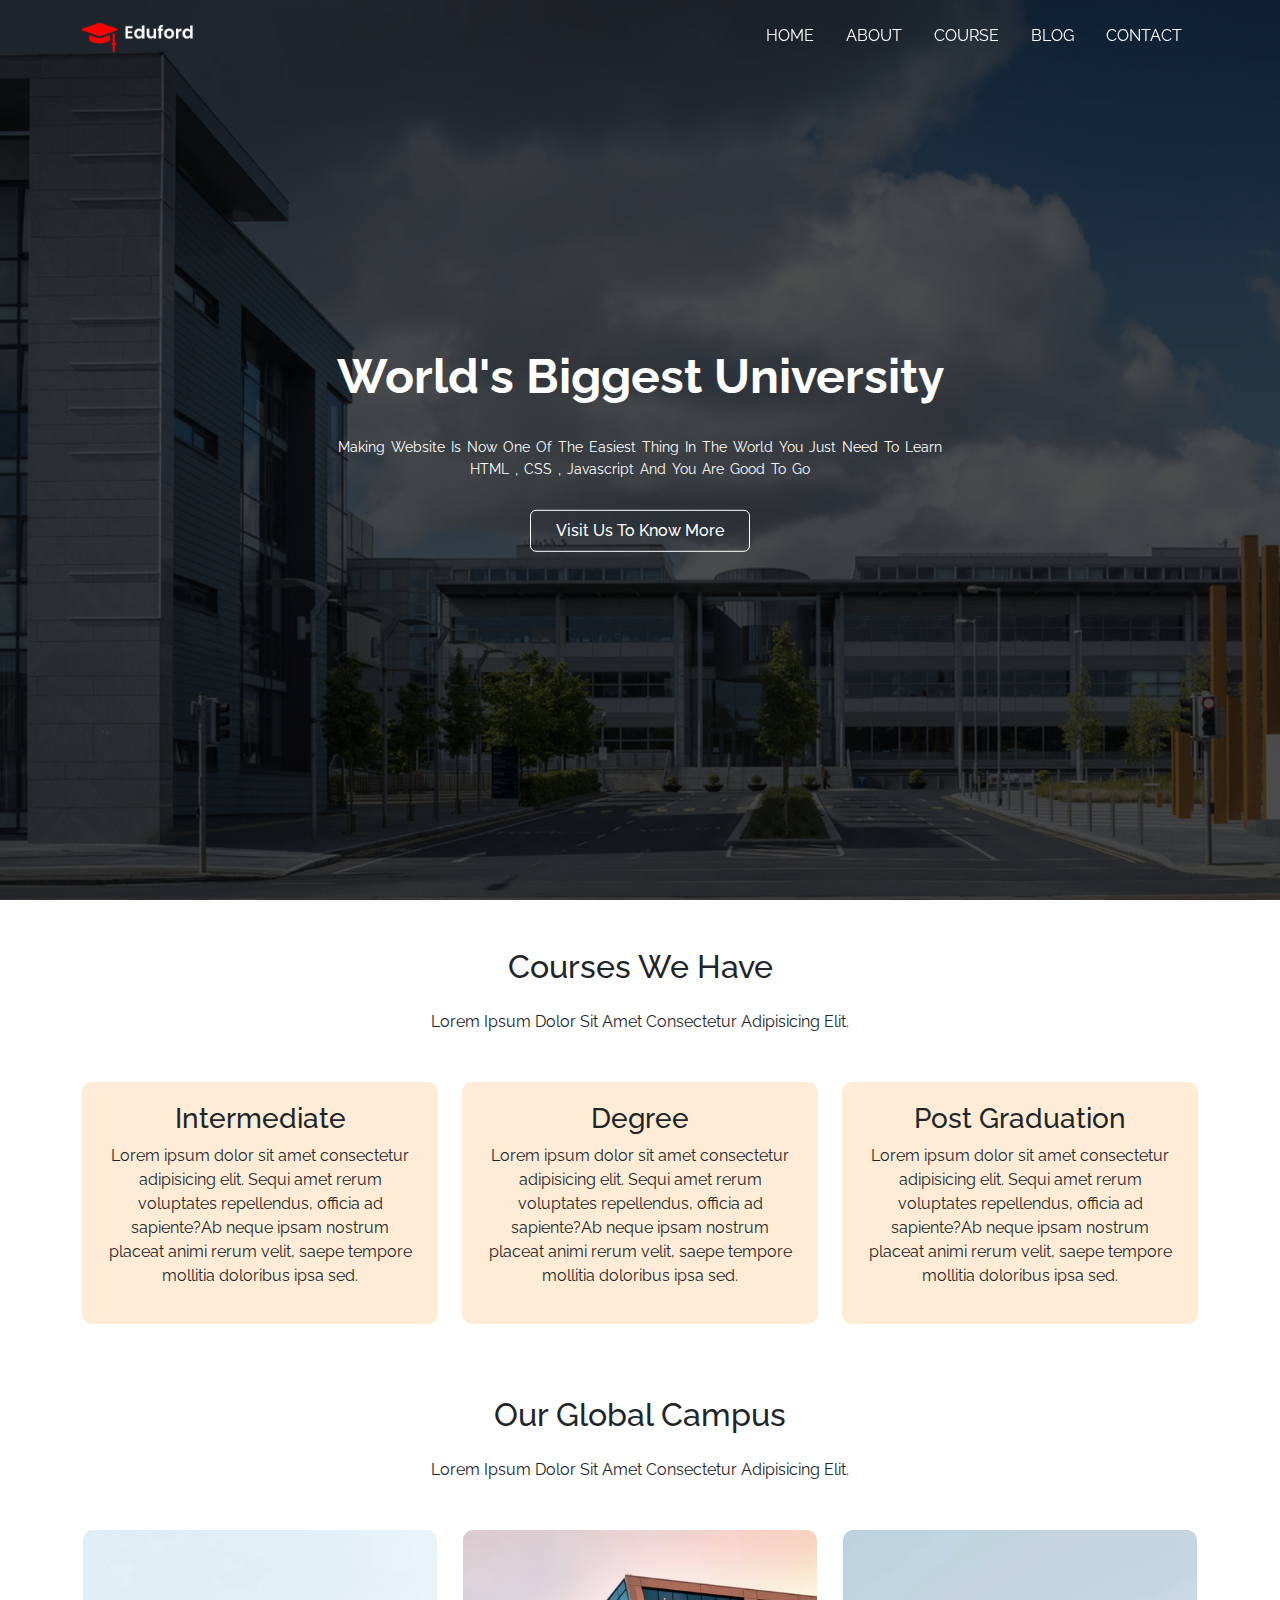
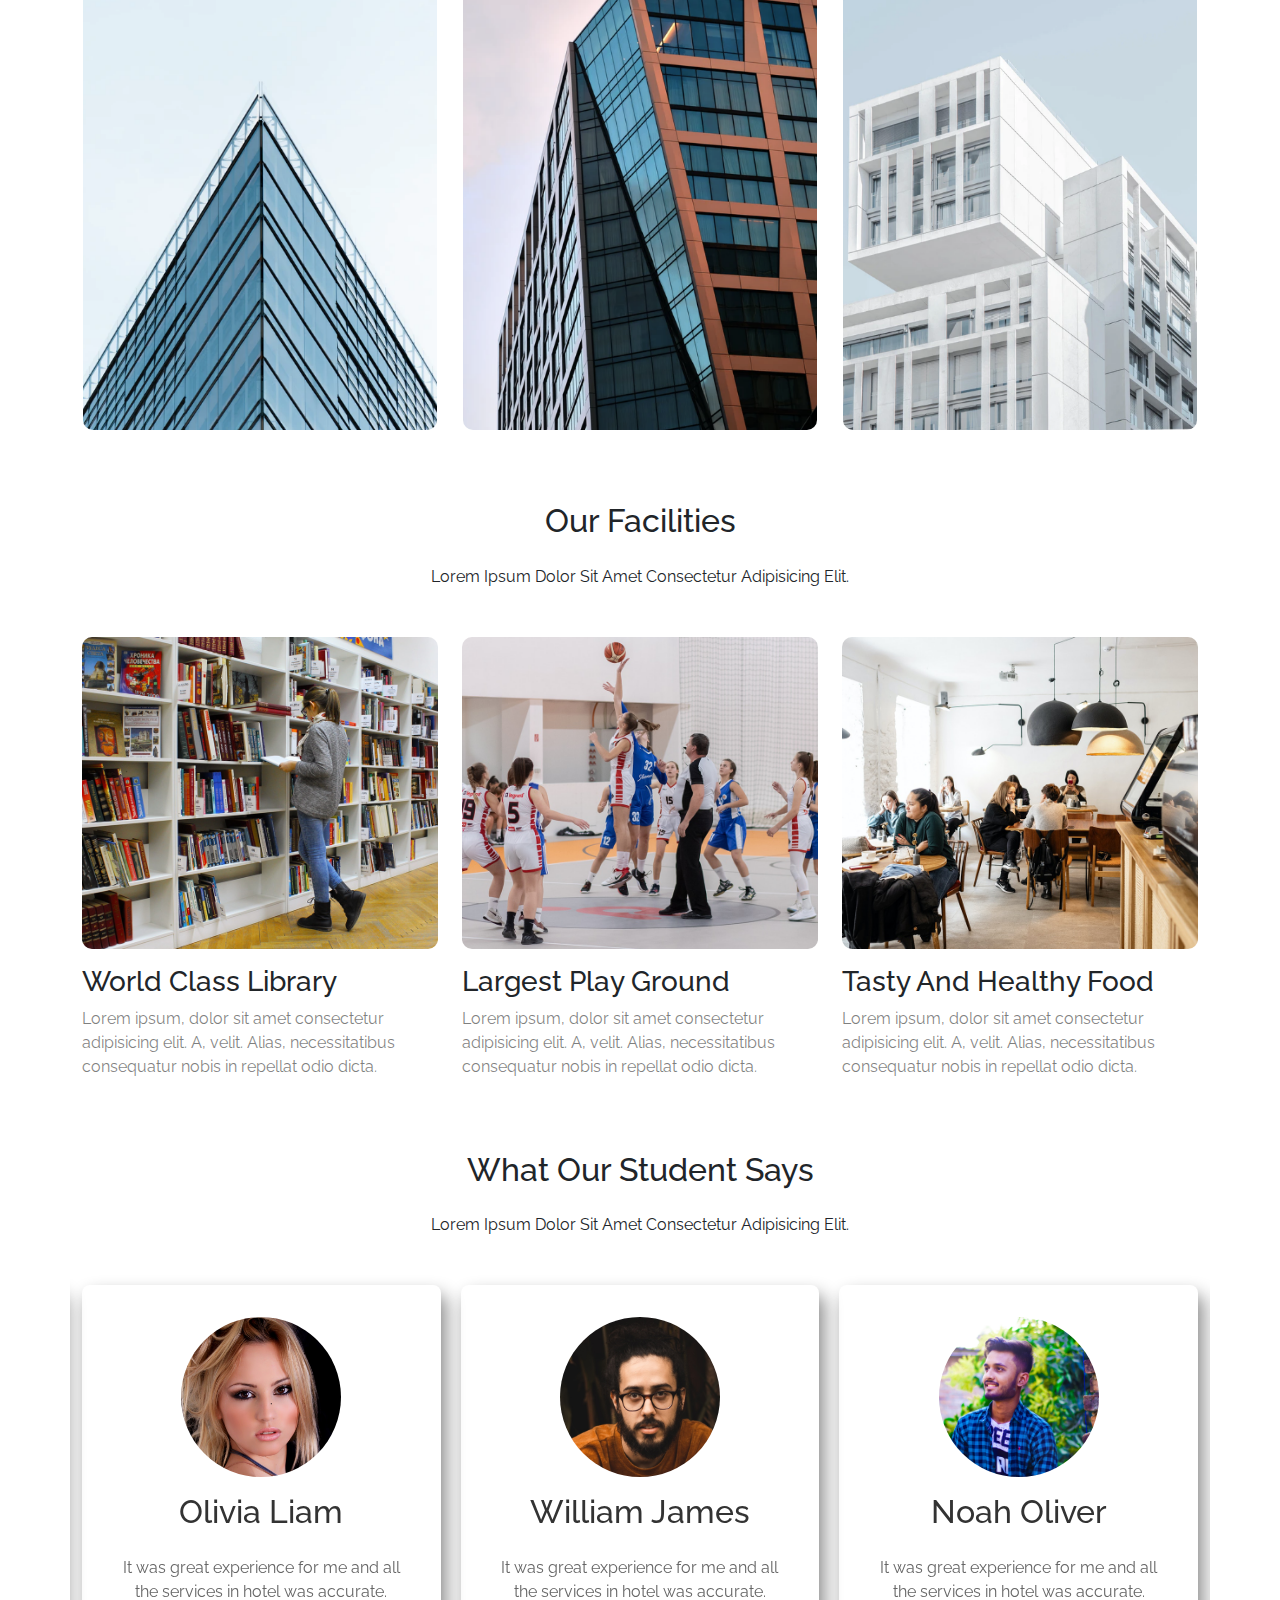
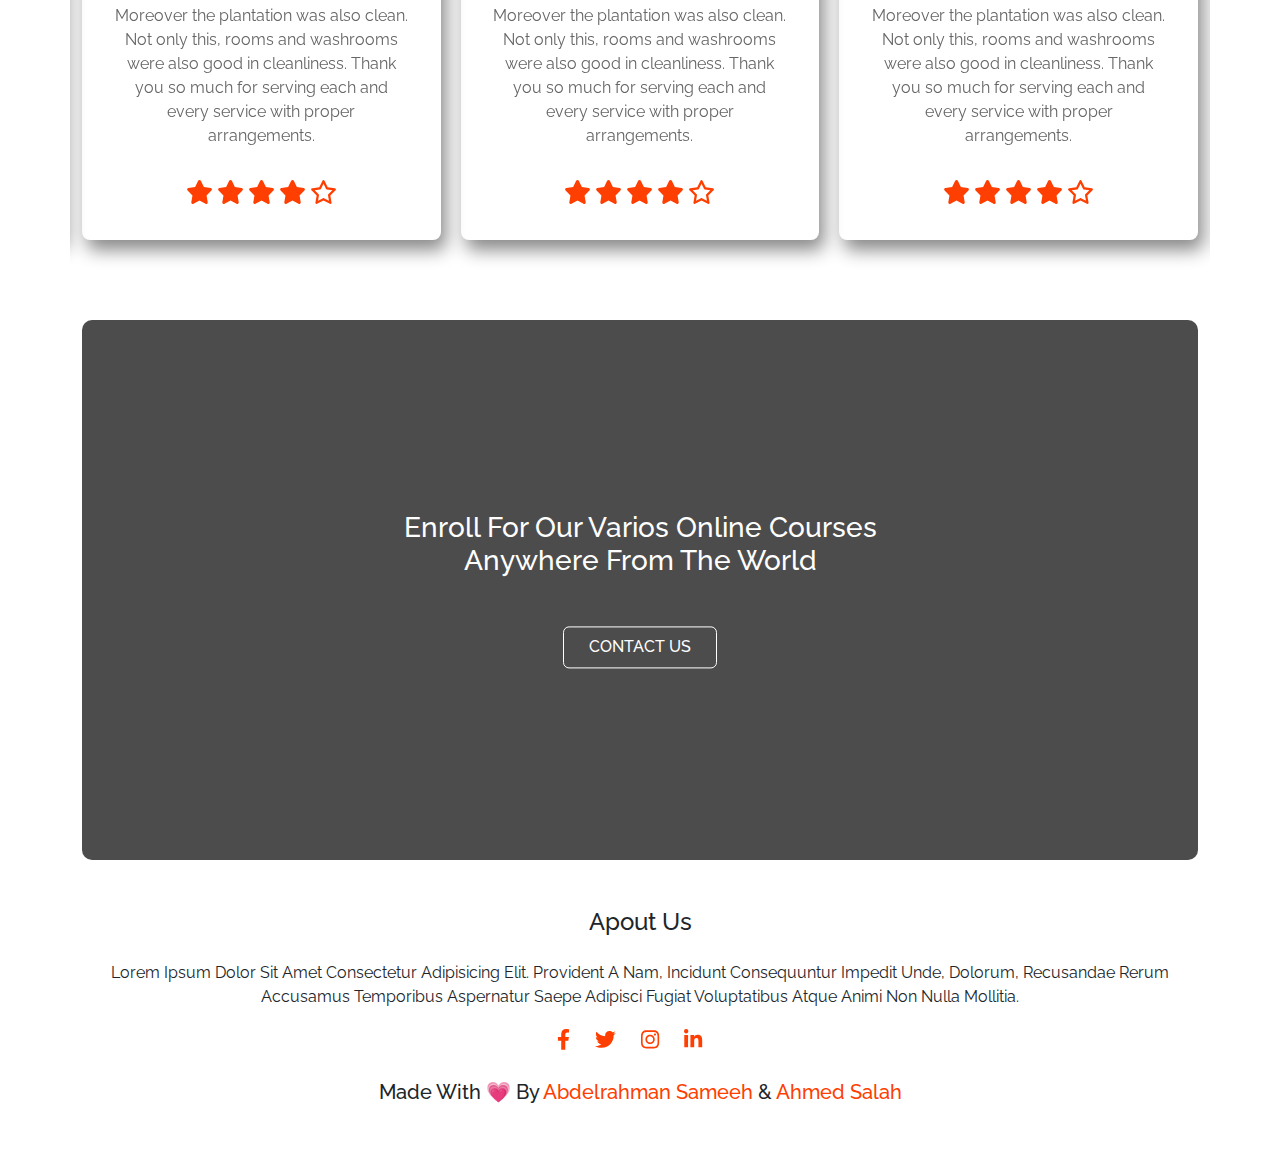
==== index.html @ 6eb8c963 "home page" ====
<!DOCTYPE html>
<html lang="en">
  <head>
    <meta charset="UTF-8">
    <meta http-equiv="X-UA-Compatible" content="IE=edge">
    <meta name="viewport" content="width=device-width, initial-scale=1.0">
    <!-- css files -->
    <link rel="stylesheet" href="css/swiper-bundle.min.css">
    <link rel="stylesheet" href="css/style.css">
    <link rel="stylesheet" href="css/all.min.css">
    <link rel="stylesheet" href="css/bootstrap.min.css">
    <!-- css files -->
    <!-- fonts  -->
    <link rel="preconnect" href="https://fonts.googleapis.com">
    <link rel="preconnect" href="https://fonts.gstatic.com" crossorigin>
    <link href="https://fonts.googleapis.com/css2?family=Raleway:ital,wght@0,100;0,200;0,300;0,400;0,500;0,600;0,700;0,800;0,900;1,100;1,200;1,300;1,400;1,500;1,600;1,700;1,800;1,900&display=swap" rel="stylesheet">
    <!-- fonts  -->
    <link rel="icon" href="images/site-icon.jpg">
    <title>Bemax</title>
  </head>
  <body>
  <!-- start landing -->
  <section class="landing" id="landing">
    <div class="overlay"></div>
    <div class="container ">
      <!-- start navbar -->
      <nav class="navbar  navbar-expand-lg fixed-top ">
        <div class="container">
          <a class="navbar-brand" href="#">
            <img src="images/logo.png" class="img-fluid" alt="" srcset="">
          </a>
          <button class="navbar-toggler" type="button" data-bs-toggle="collapse" data-bs-target="#navbarSupportedContent" aria-controls="navbarSupportedContent" aria-expanded="false" aria-label="Toggle navigation">
            <i class="fas fa-bars"></i>
          </button>
          <div class="collapse navbar-collapse" id="navbarSupportedContent">
            <ul class="navbar-nav ms-auto mb-2 mb-lg-0">
              <li class="nav-item">
                <a class="nav-link text-uppercase p-2 p-lg-3 " aria-current="page" href="index.html">Home</a>
            </li>
            <li class="nav-item">
              <a class="nav-link text-uppercase p-2 p-lg-3" href="#about">About</a>
            </li>
            <li class="nav-item">
              <a class="nav-link text-uppercase p-2 p-lg-3" href="#protofolio">course</a>
            </li>
            <li class="nav-item">
              <a class="nav-link text-uppercase p-2 p-lg-3" href="#services">blog</a>
            </li>
            <li class="nav-item">
              <a class="nav-link text-uppercase p-2 p-lg-3 " href="#pricing ">contact</a>
            </li>
              </ul>
          </div>
        </div>
        </nav>
      <!-- finish navbar -->
      <div class="landing-text text-center">
        <h1 class=" text-capitalize">world's biggest university</h1>
        <p class="text-capitalize">making website is now one of the easiest thing in the world
          you just need to learn HTML , CSS , javascript and you are good to go
        </p>
        <div class="btn1 text-capitalize">visit us to know more</div>
      </div>
    </div>
  </section>
  <!-- finish landing -->

  <!-- start courses -->
  <div class="courses mt-5 mb-5">
    <div class="container">
      <div class="headline text-capitalize text-center mb-5">
        <h2 class="mb-4">courses we have</h2>
        <p >Lorem ipsum dolor sit amet consectetur adipisicing elit.</p>
      </div>
      <div class="row">
        <div class="col-lg-4 col-md-6 col-sm-12">
          <div class="courses-cont text-center mb-4">
            <h3 class="text-capitalize">intermediate</h3>
            <p>Lorem ipsum dolor sit amet consectetur adipisicing elit. Sequi amet rerum voluptates repellendus,
                officia ad sapiente?Ab neque ipsam nostrum placeat animi rerum velit,
                saepe tempore mollitia doloribus ipsa sed.</p>
          </div>
        </div>
        <div class="col-lg-4 col-md-6 col-sm-12">
          <div class="courses-cont text-center mb-4">
            <h3 class="text-capitalize">degree</h3>
            <p>Lorem ipsum dolor sit amet consectetur adipisicing elit. Sequi amet rerum voluptates repellendus,
                officia ad sapiente?Ab neque ipsam nostrum placeat animi rerum velit,
                saepe tempore mollitia doloribus ipsa sed.</p>
          </div>
        </div>
        <div class="col-lg-4 col-md-6 col-sm-12">
          <div class="courses-cont text-center mb-4">
            <h3 class="text-capitalize">post graduation</h3>
            <p>Lorem ipsum dolor sit amet consectetur adipisicing elit. Sequi amet rerum voluptates repellendus,
                officia ad sapiente?Ab neque ipsam nostrum placeat animi rerum velit,
                saepe tempore mollitia doloribus ipsa sed.</p>
          </div>
        </div>
      </div>
    </div>
  </div>


  <!-- finish courses -->

  <!-- start campus -->
  <div class="campus mb-5 mt-5">
    <div class="container">
      <div class="headline text-capitalize text-center mb-5">
        <h2 class="mb-4">our global campus</h2>
        <p >Lorem ipsum dolor sit amet consectetur adipisicing elit.</p>
      </div>
      <div class="row">
        <div class="col-lg-4 col-md-6 col-sm-12">
          <div class="campus-image mb-4">
            <div class="campus-overlay text-capitalize">london</div>
            <img src="images/london.png" alt="" class="img-fluid">
          </div>
        </div>
        <div class="col-lg-4 col-md-6 col-sm-12">
          <div class="campus-image mb-4">
            <div class="campus-overlay text-capitalize">newyork</div>
            <img src="images/newyork.png" alt="" class="img-fluid">
          </div>
        </div>
        <div class="col-lg-4 col-md-6 col-sm-12">
          <div class="campus-image mb-4">
            <div class="campus-overlay text-capitalize">washinton</div>
            <img src="images/washington.png" alt="" class="img-fluid">
          </div>
        </div>
      </div>
    </div>
  </div>

  <!-- finish campus -->

  <!-- start facilities -->
  <div class="facilities mb-5 mt-5">
    <div class="container">
      <div class="headline text-capitalize text-center mb-5">
        <h2 class="mb-4">our facilities</h2>
        <p >Lorem ipsum dolor sit amet consectetur adipisicing elit.</p>
      </div>
      <div class="row">
        <div class="col-lg-4 col-md-6 col-sm-12">
          <div class="facilities-cont mb-4">
            <div class="facilities-image mb-3">
              <img src="images/library.png" alt="" class="img-fluid">
            </div>
            <h3 class="text-capitalize">world class library</h3>
            <p class="text-black-50">Lorem ipsum, dolor sit amet consectetur adipisicing elit.
                A, velit. Alias, necessitatibus consequatur nobis in repellat odio dicta.</p>
          </div>
        </div>
        <div class="col-lg-4 col-md-6 col-sm-12">
          <div class="facilities-cont mb-4">
            <div class="facilities-image mb-3">
              <img src="images/basketball.png" alt="" class="img-fluid">
            </div>
            <h3 class="text-capitalize">largest play ground</h3>
            <p class="text-black-50">Lorem ipsum, dolor sit amet consectetur adipisicing elit.
                A, velit. Alias, necessitatibus consequatur nobis in repellat odio dicta.</p>
          </div>
        </div>
        <div class="col-lg-4 col-md-6 col-sm-12">
          <div class="facilities-cont mb-4">
            <div class="facilities-image mb-3">
              <img src="images/cafeteria.png" alt="" class="img-fluid">
            </div>
            <h3 class="text-capitalize">tasty and healthy food</h3>
            <p class="text-black-50">Lorem ipsum, dolor sit amet consectetur adipisicing elit.
                A, velit. Alias, necessitatibus consequatur nobis in repellat odio dicta.</p>
          </div>
        </div>
      </div>
    </div>
  </div>


  <!-- finish facilities -->


  <!-- start student -->
  <div class="student mt-5 mb-5">
    <div class="container">
      <div class="headline text-capitalize text-center mb-5">
        <h2 class="mb-4"> what our student says</h2>
        <p >Lorem ipsum dolor sit amet consectetur adipisicing elit.</p>
      </div>
      <div class="swiper-container review-slider">
        <div class="swiper-wrapper">
            <div class="swiper-slide">
                <div class="box">
                    <img src="images/user1.jpg" class="img-fluid" alt="">
                    <h3>Olivia Liam</h3>
                    <p>It was great experience for me and all the services in hotel was accurate. Moreover the plantation was also clean. Not only this, rooms and washrooms were also good in cleanliness. Thank you so much for serving each and every service with proper arrangements.</p>
                    <div class="stars">
                        <i class="fas fa-star"></i>
                        <i class="fas fa-star"></i>
                        <i class="fas fa-star"></i>
                        <i class="fas fa-star"></i>
                        <i class="far fa-star"></i>
                    </div>
                </div>
            </div>
            <div class="swiper-slide">
              <div class="box">
                  <img src="images/user2.jpg" class="img-fluid" alt="">
                  <h3>William James</h3>
                  <p>It was great experience for me and all the services in hotel was accurate. Moreover the plantation was also clean. Not only this, rooms and washrooms were also good in cleanliness. Thank you so much for serving each and every service with proper arrangements.</p>
                  <div class="stars">
                      <i class="fas fa-star"></i>
                      <i class="fas fa-star"></i>
                      <i class="fas fa-star"></i>
                      <i class="fas fa-star"></i>
                      <i class="far fa-star"></i>
                  </div>
              </div>
          </div>
          <div class="swiper-slide">
            <div class="box">
                <img src="images/user3.png" class="img-fluid" alt="">
                <h3>Noah Oliver</h3>
                <p>It was great experience for me and all the services in hotel was accurate. Moreover the plantation was also clean. Not only this, rooms and washrooms were also good in cleanliness. Thank you so much for serving each and every service with proper arrangements.</p>
                <div class="stars">
                    <i class="fas fa-star"></i>
                    <i class="fas fa-star"></i>
                    <i class="fas fa-star"></i>
                    <i class="fas fa-star"></i>
                    <i class="far fa-star"></i>
                </div>
            </div>
        </div>
        <div class="swiper-slide">
          <div class="box">
              <img src="images/user4.jpg" class="img-fluid" alt="">
              <h3>Sophia Jone</h3>
              <p>It was great experience for me and all the services in hotel was accurate. Moreover the plantation was also clean. Not only this, rooms and washrooms were also good in cleanliness. Thank you so much for serving each and every service with proper arrangements.</p>
              <div class="stars">
                  <i class="fas fa-star"></i>
                  <i class="fas fa-star"></i>
                  <i class="fas fa-star"></i>
                  <i class="fas fa-star"></i>
                  <i class="far fa-star"></i>
              </div>
          </div>
      </div>
      
        </div>
      </div>
    </div>
  </div>

  <!-- finish student -->

  <!-- start advertaise -->
  <div class="advertaise mt-5 mb-5">
    <div class="container position-relative">
      <div class="advertaise-image">
        <div class="advertaise-overlay"></div>
      </div>
      <div class="ad-cont text-center">
        <h3 class="text-capitalize mb-5">enroll for our varios online courses anywhere from the world</h3>
        <div class="btn1 text-uppercase">contact us</div>
      </div>
    </div>
  </div>

  <!-- finish advertaise -->


  <!-- start footer -->
  <footer class="mt-5">
    <div class="container">
      <div class="headline text-capitalize text-center mb-5">
        <h4 class="mb-4"> apout us</h4>
        <p >Lorem ipsum dolor sit amet consectetur adipisicing elit. Provident a nam,
            incidunt consequuntur impedit unde, dolorum, recusandae rerum accusamus temporibus
            aspernatur saepe adipisci fugiat voluptatibus atque animi non nulla mollitia.</p>
            <div class="social mb-4 mt-3">
              <i class="fa-brands fa-facebook-f"></i>
              <i class="fa-brands fa-twitter"></i>
              <i class="fa-brands fa-instagram"></i>
              <i class="fa-brands fa-linkedin-in"></i>
            </div>
            <h5>made with  &#128151  by <span>Abdelrahman Sameeh</span> & <span>Ahmed Salah</span></h5>
      </div>
    </div>
  </footer>

  <!-- finish footer -->

    <!-- javascript files -->
    
    <script src="js/swiper-bundle.min.js"></script>
    <script src="js/main.js"></script>
    <script src="js/all.min.js"></script>
    <script src="js/bootstrap.bundle.min.js"></script>
</body>
</html>
---- css/style.css ----
/* start main */
 :root{
  --main-color:#ff3e01;
}
  body {
    font-family: 'Raleway', sans-serif !important;
    user-select: none;
  }
  html{
    scroll-behavior:smooth ;
  }
 
    
  
  /* finish main */

/* start landing */
.landing{
  position: relative;
  min-height: 100vh;
  background-image: url("../images/banner.png");
  background-repeat: no-repeat;
  background-size: cover;
}

.overlay{
  position: absolute;
  top: 0;
  left: 0;
  width: 100%;
  height: 100%;
  opacity: .7;
  background-color: black;
}
.landing-text{
  position: absolute;
  left: 50%;
  top: 50%;
  transform: translate(-50%,-50%);
  z-index: 1000;
  color: white;
  width: 100%;
  
}

.landing-text h1{
  font-size: 3em;
  font-weight: bold;
  color: white;

}

.landing-text p{
  font-size: 14px;
  line-height: 1.6;
  word-spacing: 2px;
  width: 50%;
  margin: 30px auto ;
}
.btn1{
  width: fit-content;
  font-weight: 500;
  border: 1px solid white;
  border-radius: 6px;
  background: transparent;
  padding: 8px 25px;
  margin: auto ;
  cursor: pointer;
  transition: .3s;
  
}
.btn1:hover{
  color: white;
  background-color: var(--main-color);
  border-color: var(--main-color);
}



@media (max-width:767px) {

  .landing-text p {
    width: 100%;
    
  }
  .landing-text h1{
    font-size: 27px;
    width: 100%;
  }
  
}
@media (max-width:991px) and (min-width:768px){
  .landing-text h1{
    font-size: 40px;
  }
}
/* finish landing */


  /* start navbar */
  .navbar{
    z-index: 100000;
    
  }
  .navbar.scroll,.navbar.top{
    background-color: black;
  }
  
  .nav-link{
    color: white !important;
    font-weight: 400 !important;
    transition: .3s;
  }
  .nav-link:hover,.nav-link.active{
    
    border-bottom: 1px solid var(--main-color);
  }

  .navbar-brand{
   width: 10% !important;
  }
  @media (max-width:990px) {
    .navbar-brand{
      width: 20% !important;
    }
    
  }

  .navbar .navbar-toggler {
    color: white;
    font-size: 25px;
    border-color: transparent;
  }
  .navbar .navbar-toggler:focus {
    box-shadow: none;
  }

  .navbar .navbar-toggler[aria-expanded="true"] {
    border-color: transparent;
  }

  /* finish navbar */

/* start courses */

.courses-cont{
  padding: 20px ;
  background-color: #ffecd6;
  border-radius: 10px;
  cursor: pointer;
  transition: .3s;
  
}
.courses-cont:hover{
  box-shadow: 0px 0px 8px 8px #888888;
}


/* finish courses */


/* start campus */

.campus-image{
  border-radius: 10px;
  position: relative;
  width: fit-content;
  cursor: pointer;
  transition: .3s;
  margin: auto;
}
.campus-image img{
  border-radius: 10px;
  height: 500px;
}
.campus-overlay{
  position: absolute;
  display: flex;
  justify-content: center;
  align-items: center;
  width: 100%;
  height: 100%;
  background-color: var(--main-color);
  opacity: 0;
  color: white;
  font-size: 2em;
  border-radius: 10px;
  transition: .3s;
  
}

.campus-image:hover .campus-overlay{
  opacity: .7;
}


/* finish campus */



/* start facilities */

.facilities-image{
  border-radius: 10px;
}
.facilities-image img{
  border-radius: 10px;
}




/* finish facilities */

/* start student */
.student .container{
  overflow: hidden;
}

.review-slider{
  padding-bottom: 2rem;
}

 .box{
  cursor: grab;
  padding:2rem;
  text-align: center;
  box-shadow: 5px 10px 18px #888888;
  border-radius: .5rem;
}

 .box img{
  height:10rem;
  width:10rem;
  border-radius: 50%;
  object-fit: cover;
  margin-bottom: 1rem;
}

 .box h3{
  color:#333;
  font-size: 2rem;
}

 .box p{
  color:#666;
  padding:1rem 0;
}

 .box .stars svg{
  color:var(--main-color);
  font-size: 1.5rem;
}

/* finish student */


/* start advertaise */

.advertaise-image{
    width: 100%;
    height: 50vh;
    background-image: url("../images/about.jpg");
    background-repeat: no-repeat;
    background-size: cover;
    background-attachment: fixed;
    height: 60vh;
    position: relative;
    border-radius: 10px;

}

.advertaise-overlay{
  position: absolute;
  top: 0;
  left: 0;
  width: 100%;
  height: 60vh;
  border-radius: 10px;
  background-color: black;
  opacity: .7;
}
.ad-cont{
  position: absolute;
  top: 50%;
  left: 50%;
  transform: translate(-50%,-50%);
  color: white;
}

/* finish advertaise */



/* start footer */

.social{
  color: var(--main-color);
  font-size: 1.3em;
}
.social svg{
  margin-right: 20px;
  cursor: pointer;
}
footer span{
  color: var(--main-color);
}


/* finish footer */
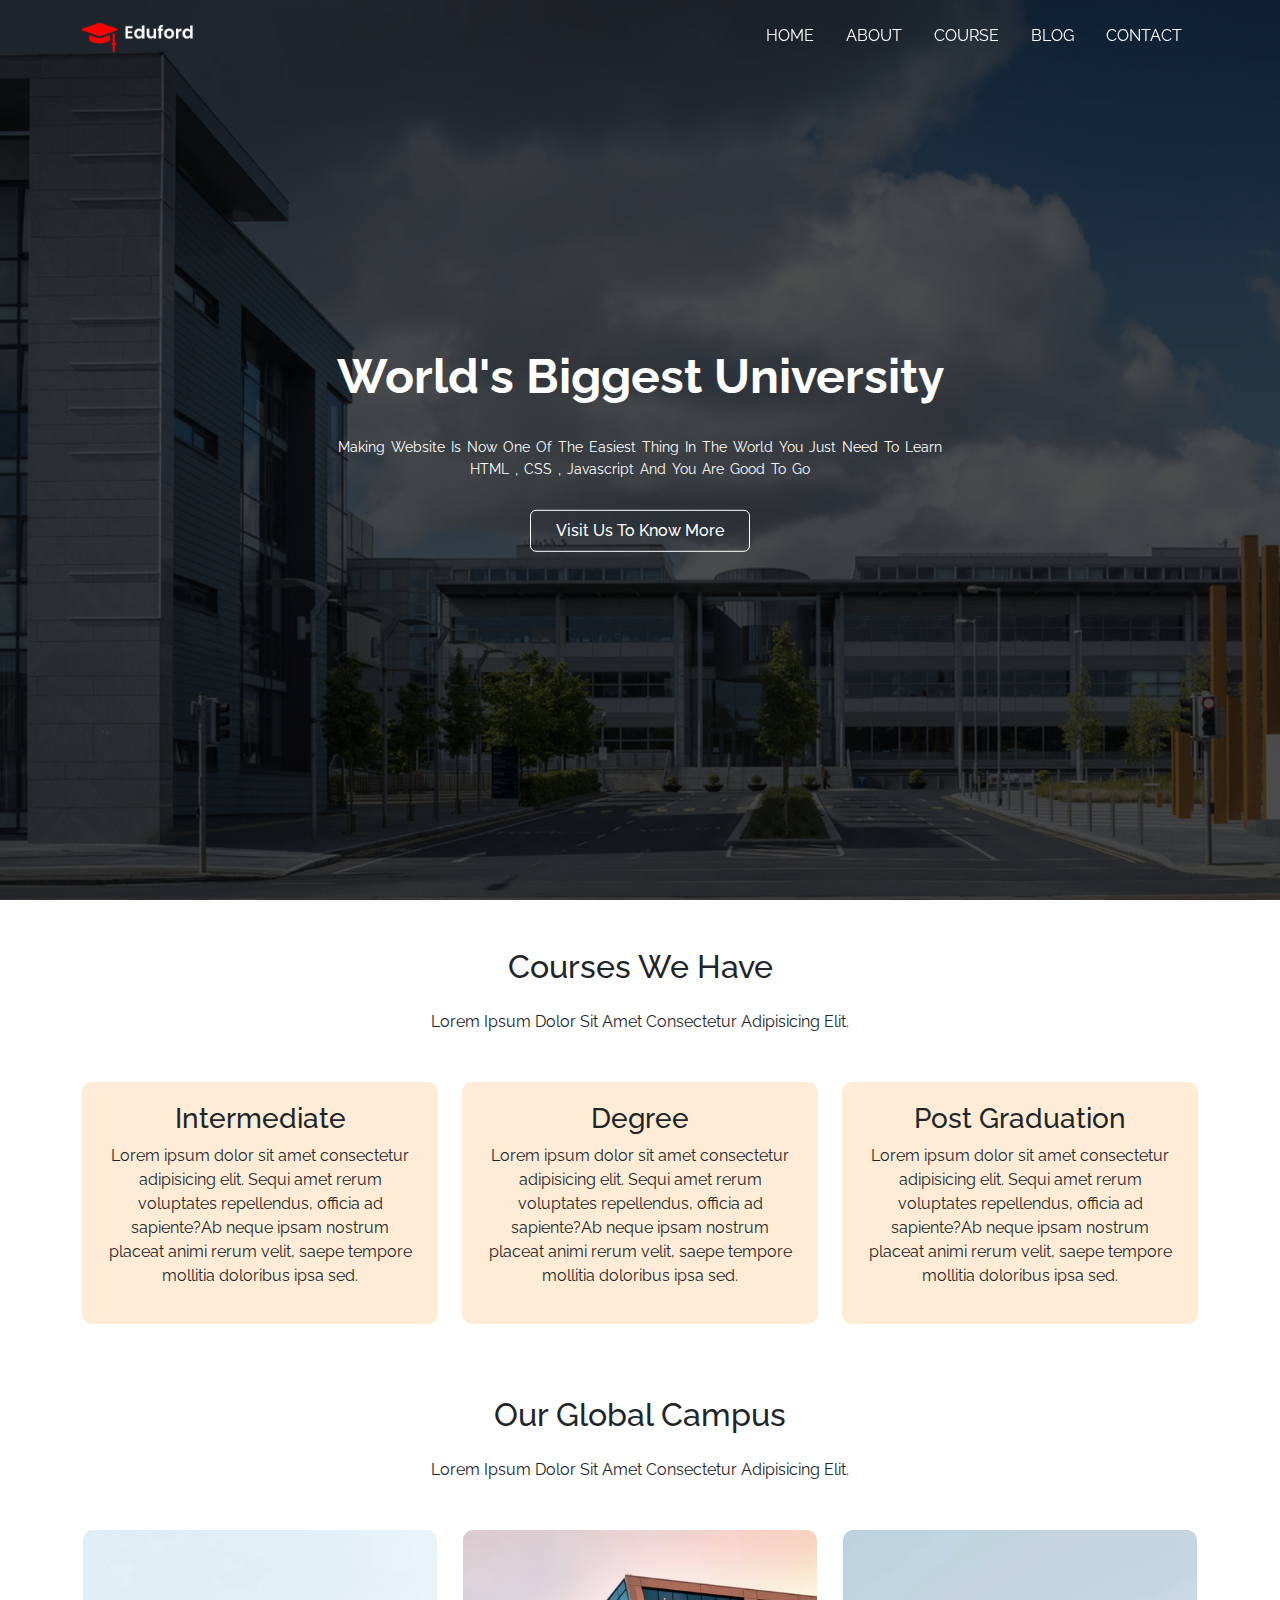
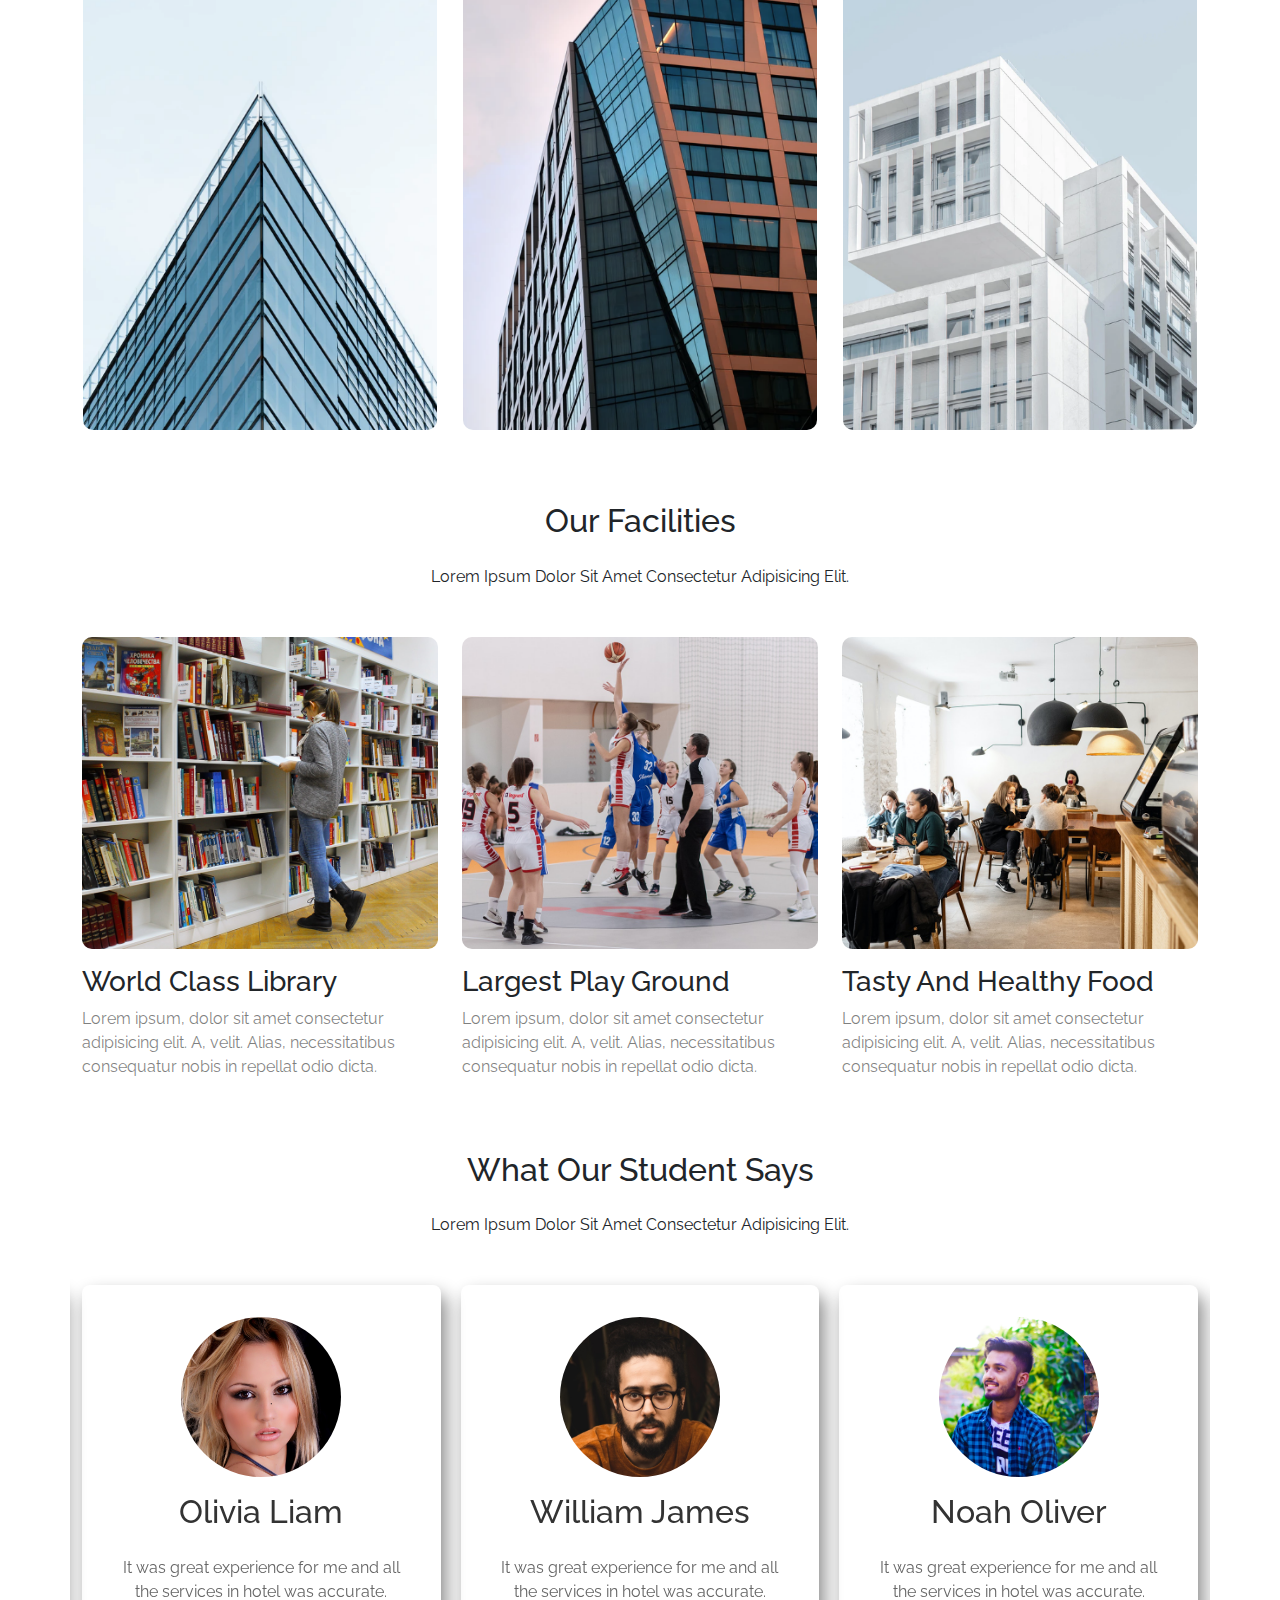
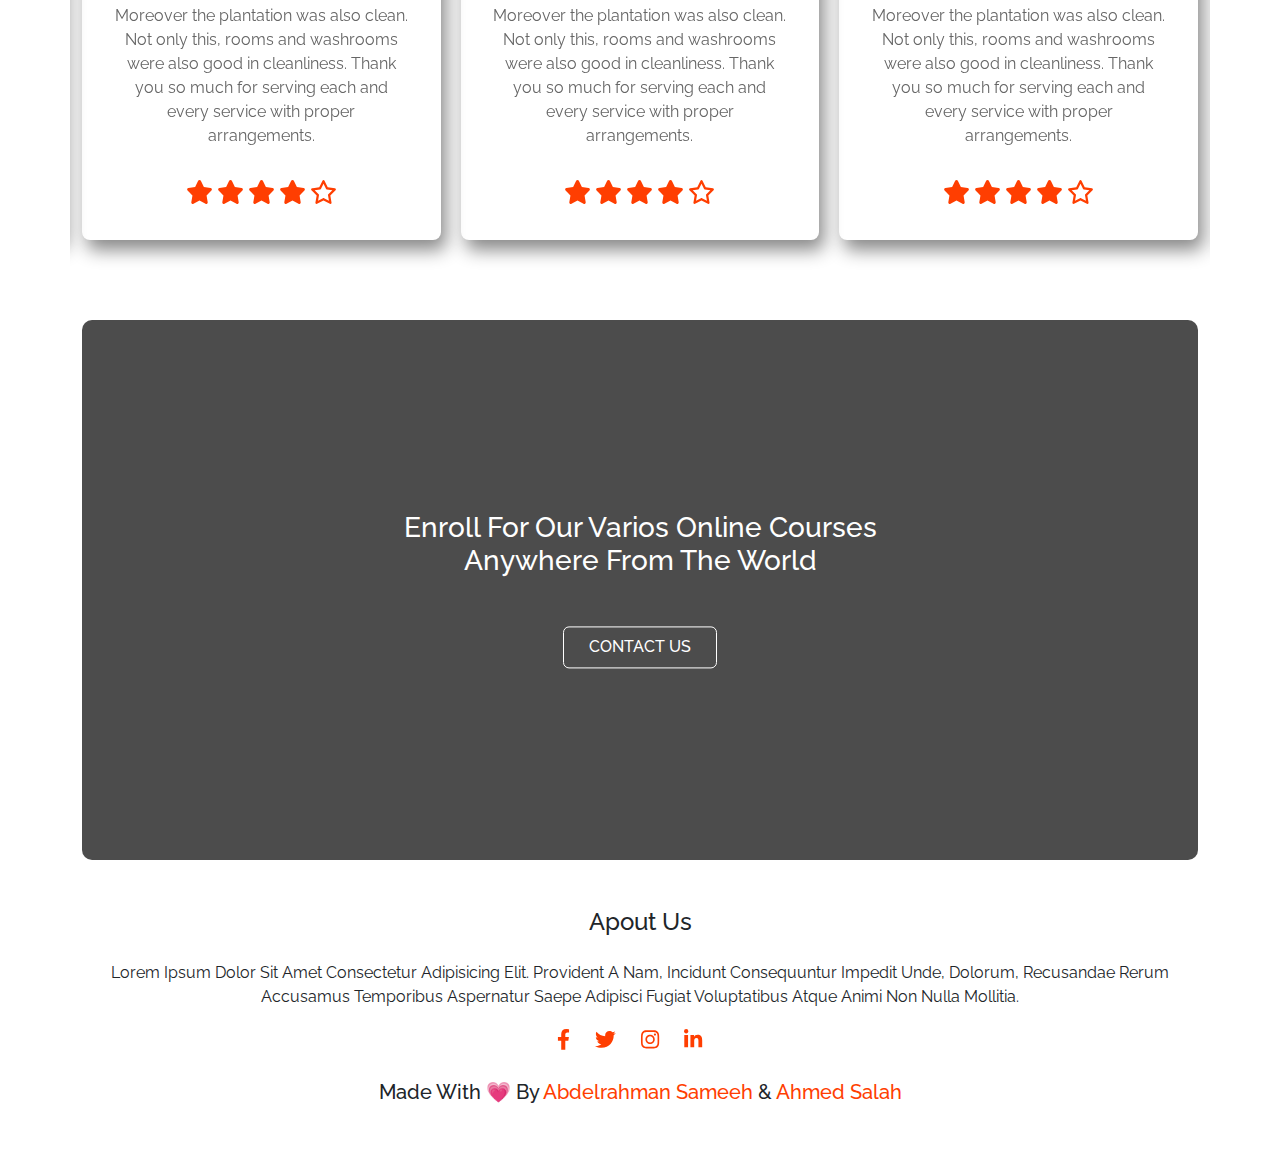
==== commit 80b922f5: "upload file" ====
--- a/index.html
+++ b/index.html
@@ -9,14 +9,15 @@
     <link rel="stylesheet" href="css/style.css">
     <link rel="stylesheet" href="css/all.min.css">
     <link rel="stylesheet" href="css/bootstrap.min.css">
+    <link rel="icon" href="images/logo.png">
     <!-- css files -->
     <!-- fonts  -->
     <link rel="preconnect" href="https://fonts.googleapis.com">
     <link rel="preconnect" href="https://fonts.gstatic.com" crossorigin>
     <link href="https://fonts.googleapis.com/css2?family=Raleway:ital,wght@0,100;0,200;0,300;0,400;0,500;0,600;0,700;0,800;0,900;1,100;1,200;1,300;1,400;1,500;1,600;1,700;1,800;1,900&display=swap" rel="stylesheet">
     <!-- fonts  -->
-    <link rel="icon" href="images/site-icon.jpg">
-    <title>Bemax</title>
+    
+    <title>university</title>
   </head>
   <body>
   <!-- start landing -->
@@ -34,22 +35,22 @@
           </button>
           <div class="collapse navbar-collapse" id="navbarSupportedContent">
             <ul class="navbar-nav ms-auto mb-2 mb-lg-0">
-              <li class="nav-item">
-                <a class="nav-link text-uppercase p-2 p-lg-3 " aria-current="page" href="index.html">Home</a>
-            </li>
-            <li class="nav-item">
-              <a class="nav-link text-uppercase p-2 p-lg-3" href="#about">About</a>
-            </li>
-            <li class="nav-item">
-              <a class="nav-link text-uppercase p-2 p-lg-3" href="#protofolio">course</a>
-            </li>
-            <li class="nav-item">
-              <a class="nav-link text-uppercase p-2 p-lg-3" href="#services">blog</a>
-            </li>
-            <li class="nav-item">
-              <a class="nav-link text-uppercase p-2 p-lg-3 " href="#pricing ">contact</a>
-            </li>
-              </ul>
+                <li class="nav-item">
+                    <a class="nav-link text-uppercase p-2 p-lg-3 " aria-current="page" href="index.html">Home</a>
+                </li>
+                <li class="nav-item">
+                    <a class="nav-link text-uppercase p-2 p-lg-3" href="about.html">About</a>
+                </li>
+                <li class="nav-item">
+                    <a class="nav-link text-uppercase p-2 p-lg-3" href="course.html">course</a>
+                </li>
+                <li class="nav-item">
+                    <a class="nav-link text-uppercase p-2 p-lg-3" href="blog.html">blog</a>
+                </li>
+                <li class="nav-item">
+                    <a class="nav-link text-uppercase p-2 p-lg-3 " href="contact.html">contact</a>
+                </li>
+            </ul>
           </div>
         </div>
         </nav>
--- a/css/style.css
+++ b/css/style.css
@@ -2,13 +2,13 @@
  :root{
   --main-color:#ff3e01;
 }
-  body {
-    font-family: 'Raleway', sans-serif !important;
-    user-select: none;
-  }
-  html{
-    scroll-behavior:smooth ;
-  }
+body {
+  font-family: 'Raleway', sans-serif !important;
+  user-select: none;
+}
+html{
+  scroll-behavior:smooth ;
+}
  
     
   
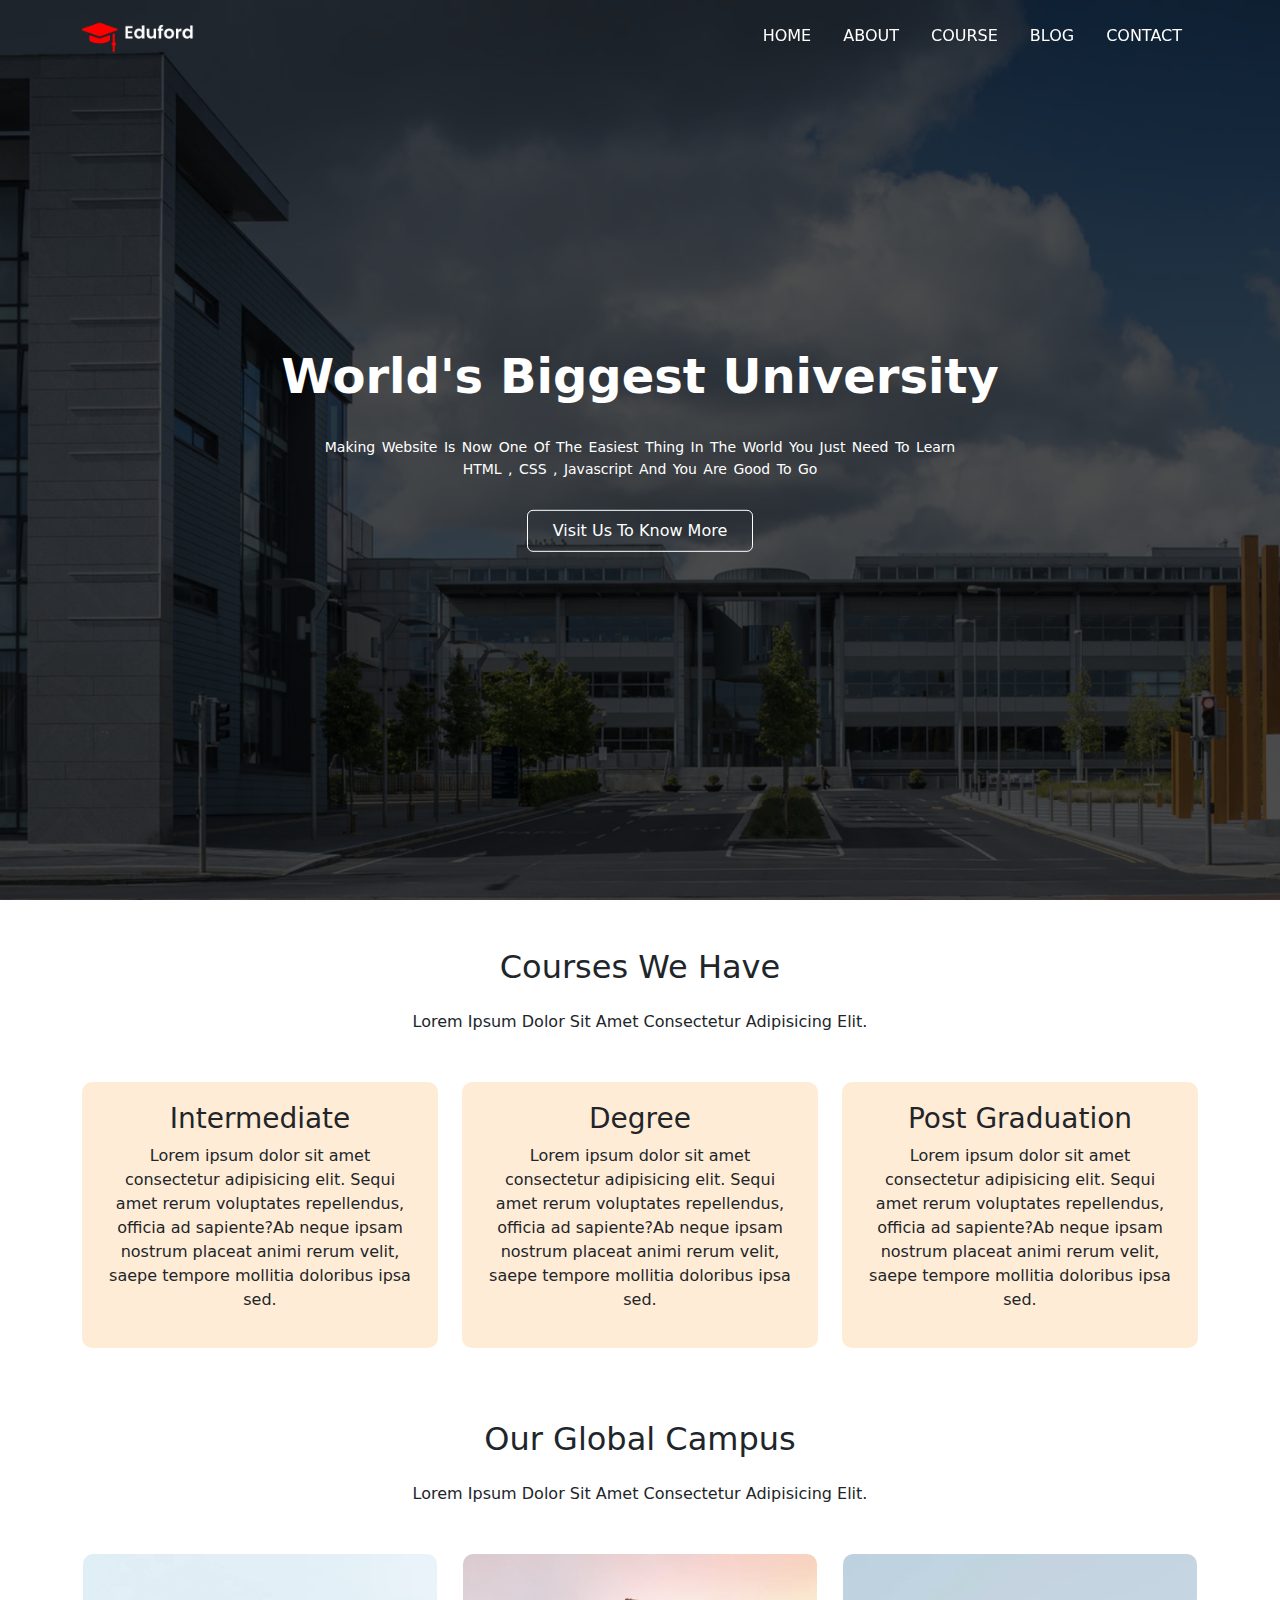
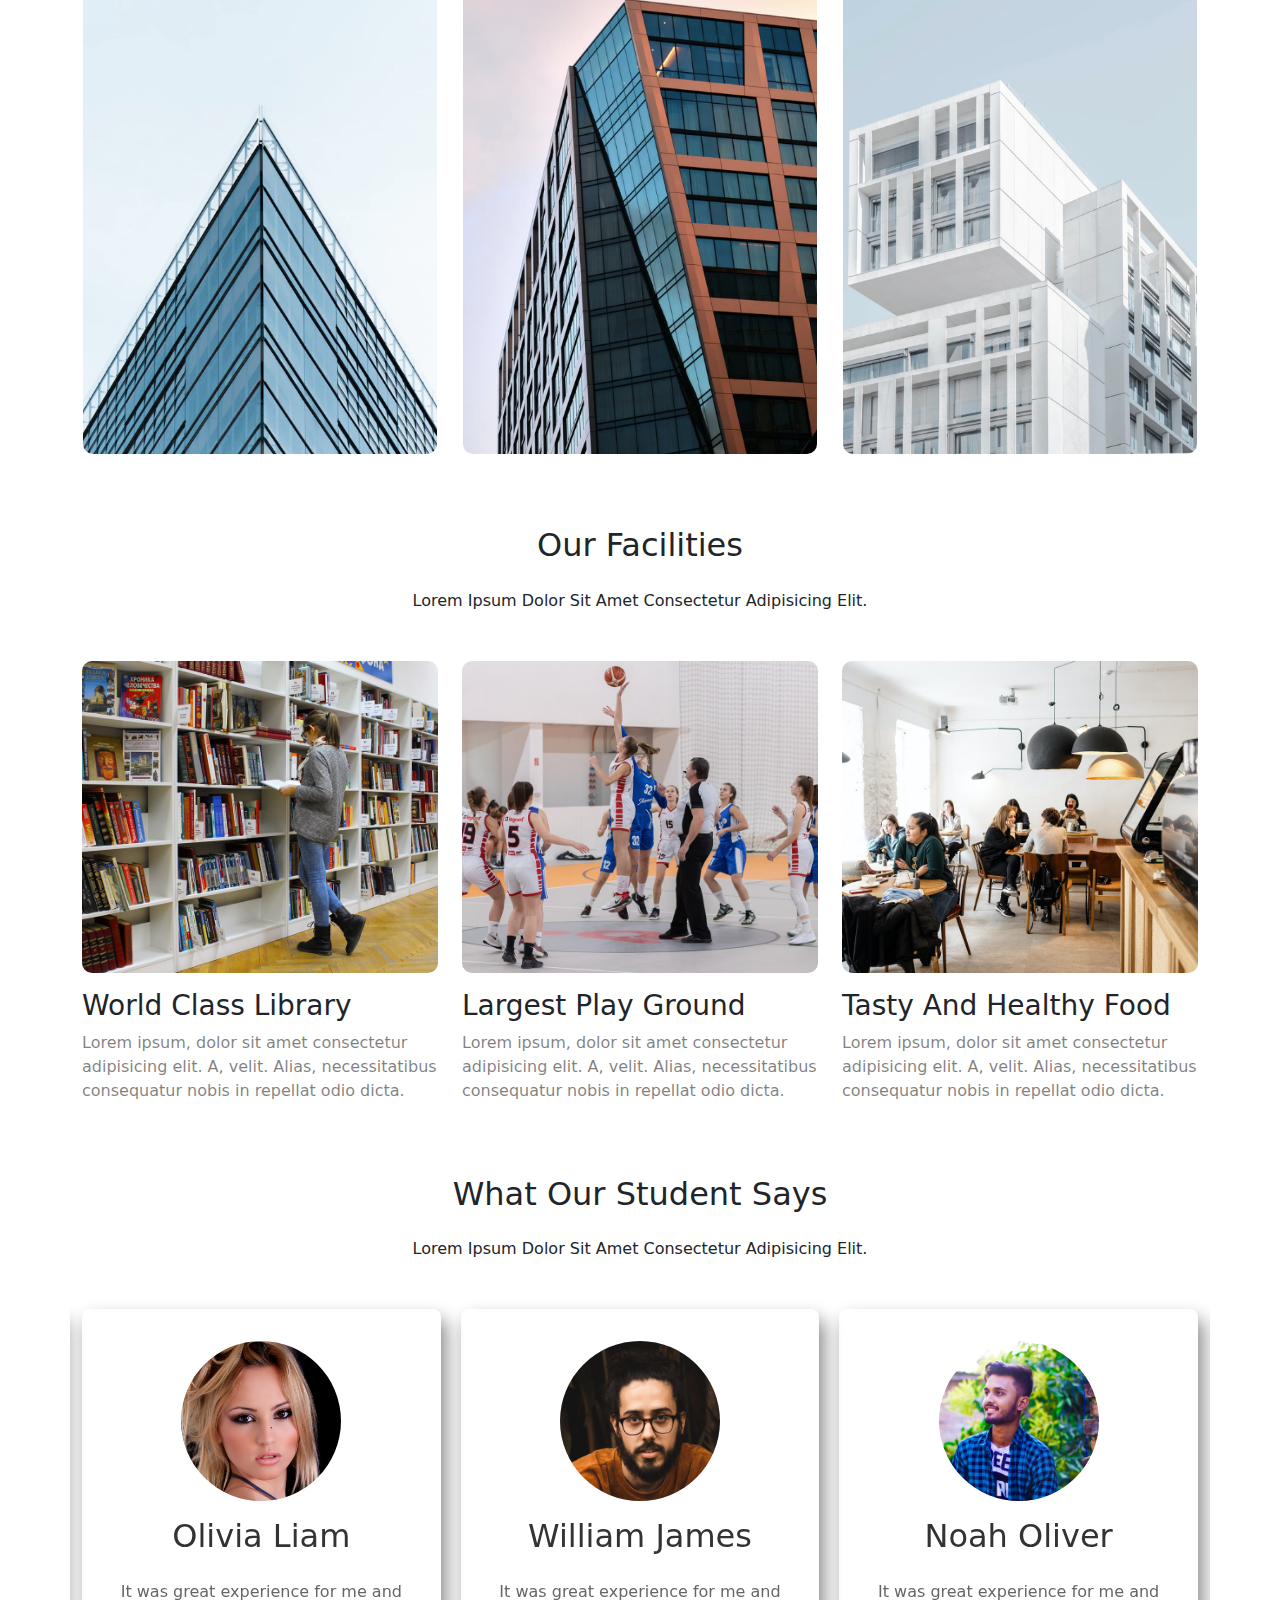
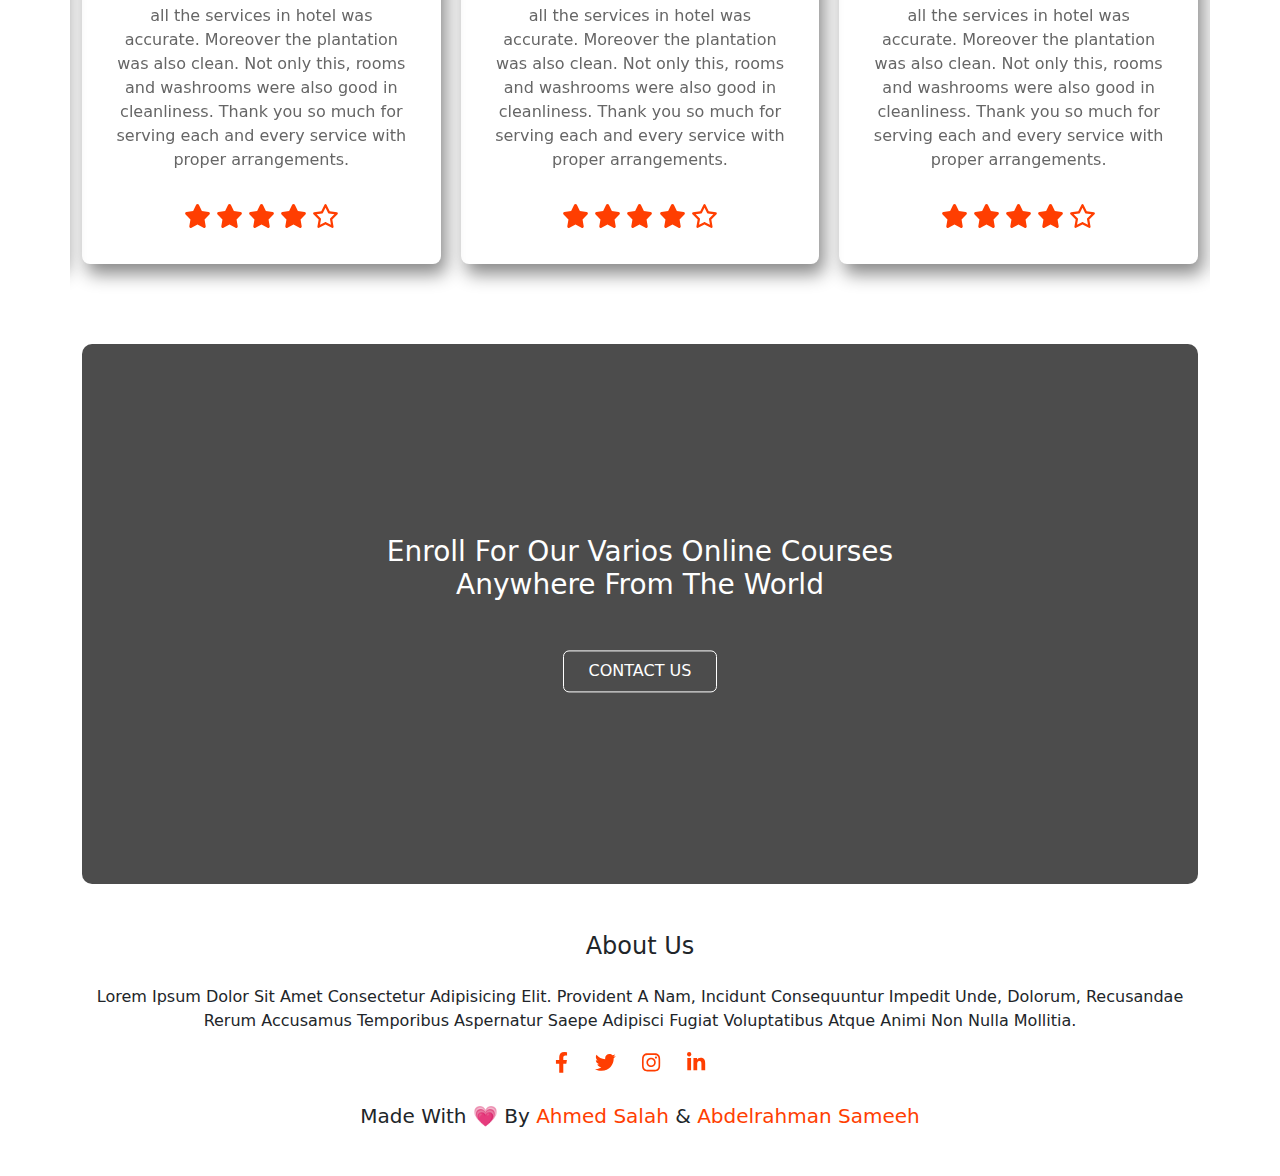
==== commit 6da8b6c9: "make box full width in mobile screen" ====
--- a/index.html
+++ b/index.html
@@ -276,7 +276,7 @@
   <footer class="mt-5">
     <div class="container">
       <div class="headline text-capitalize text-center mb-5">
-        <h4 class="mb-4"> apout us</h4>
+        <h4 class="mb-4"> about us</h4>
         <p >Lorem ipsum dolor sit amet consectetur adipisicing elit. Provident a nam,
             incidunt consequuntur impedit unde, dolorum, recusandae rerum accusamus temporibus
             aspernatur saepe adipisci fugiat voluptatibus atque animi non nulla mollitia.</p>
@@ -286,7 +286,7 @@
               <i class="fa-brands fa-instagram"></i>
               <i class="fa-brands fa-linkedin-in"></i>
             </div>
-            <h5>made with  &#128151  by <span>Abdelrahman Sameeh</span> & <span>Ahmed Salah</span></h5>
+            <h5>made with  &#128151  by  <span>Ahmed Salah</span> & <span>Abdelrahman Sameeh</span></h5>
       </div>
     </div>
   </footer>
--- a/css/style.css
+++ b/css/style.css
@@ -3,15 +3,13 @@
   --main-color:#ff3e01;
 }
 body {
-  font-family: 'Raleway', sans-serif !important;
+  
   user-select: none;
 }
 html{
   scroll-behavior:smooth ;
 }
- 
-    
-  
+
   /* finish main */
 
 /* start landing */
@@ -309,4 +307,3 @@
 
 /* finish footer */
 
-  